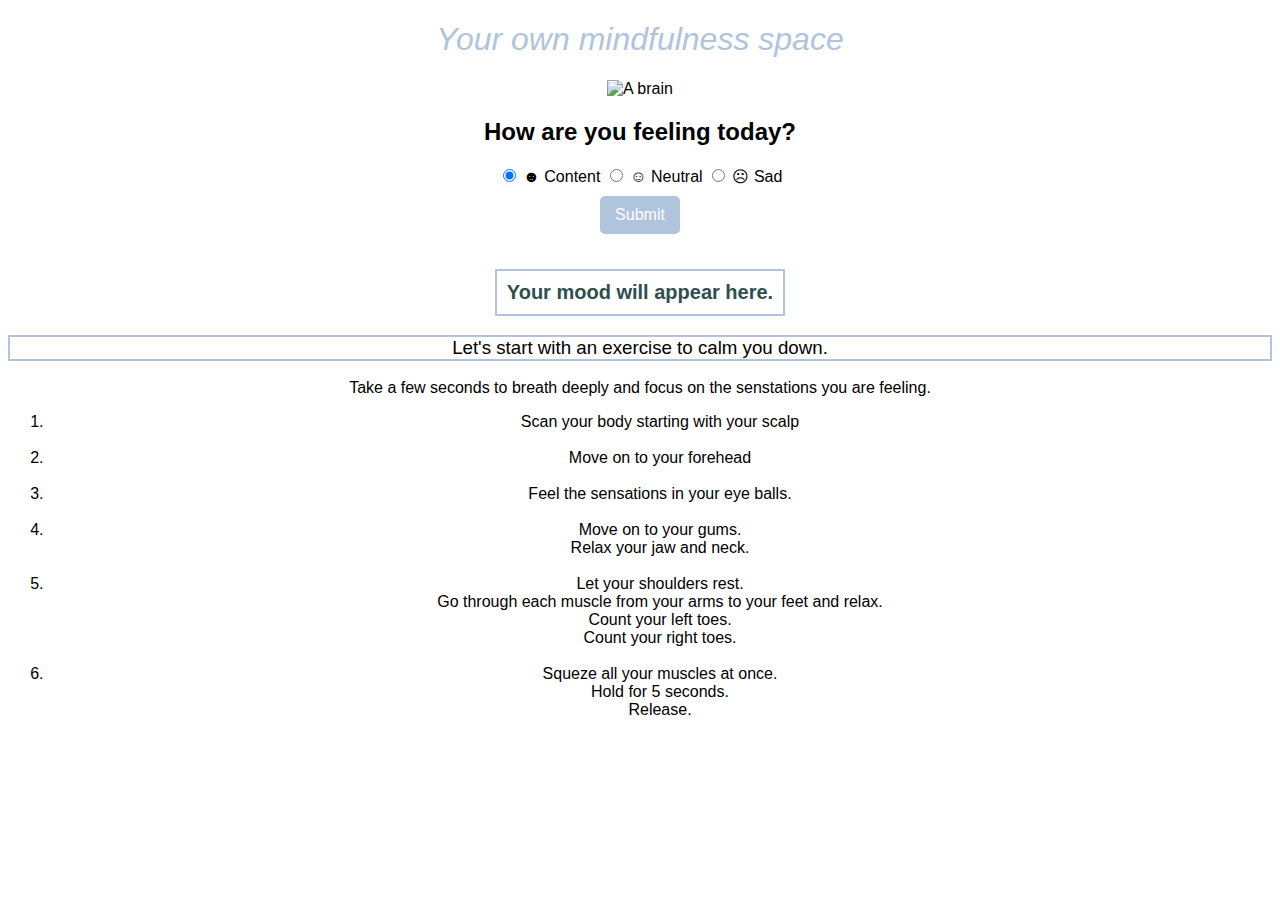
==== index.html @ e4eeb39e "Rename <!DOCTYPE html>.html to index.html" ====
<!doctype html>

<html>
    <head>
        <meta charset="utf-8">

        <title>Stay Mindful</title>

        <!-- Load external CSS styles -->
        <link rel="stylesheet" href="styles.css">

    </head>

    <body>

        <h1>
            <i>Your own <strong> mindfulness </strong> space</i>
            </h1>
        <img src="brainy.jpeg" alt="A brain"
        width="150" height="80">
        <h2>How are you feeling today?</h2>
        
    <form id="moodForm">
        <label>
            <input type="radio" name="mood" value="Content" checked>
            ☻ Content
        </label>
        <label>
            <input type="radio" name="mood" value="Neutral">
             ☺︎ Neutral
        </label>
        <label>
            <input type="radio" name="mood" value="Sad">
            ☹︎ Sad
        </label>
        <br>
        <button type="submit">Submit</button>
    </form>

    <div id="moodOutput">Your mood will appear here.</div>

    <style>
        body {
            font-family: Garamond, sans-serif;
            text-align: center;
        }
        form {
            margin: 20px;
        }
        button {
            margin-top: 10px;
            padding: 10px 15px;
            background-color: lightsteelblue;
            border: none;
            cursor: pointer;
            font-size: 16px;
            color: white;
            border-radius: 5px;
        }
        button:hover {
            background-color: steelblue;
        }
        #moodOutput {
            margin-top: 15px;
            font-size: 20px;
            font-weight: bold;
            color: darkslategray;
            padding: 10px;
            border: 2px solid lightsteelblue;
            display: inline-block;
            min-width: 200px;
        }
    </style>

        

    <h3  style="border: 2px solid lightsteelblue;"> Let's start with an exercise to calm you down.</h3>
        <p>Take a few seconds to breath deeply and focus on the senstations you are feeling.</p>

     
        <ol>
            <li> Scan your body starting with your scalp</li>
            <br>
            <li>Move on to your forehead </li>
            <br>
            <li>Feel the sensations in your eye balls. </li>
            <br>
            <li>Move on to your gums.<br> Relax your jaw and neck. </li>
            <br>
            <li>Let your shoulders rest. <br> Go through each muscle from your arms to your feet and relax.<br> Count your left toes. <br>Count your right toes. </li>
            <br>
            <li>Squeze all your muscles at once. <br> Hold for 5 seconds. <br> Release.  </li>
            <br>

<script src="scripts.js"></script>
</body>
---- styles.css ----
body {
    background-image:url("backyo.jpeg");
    background-size: contain;
    background-position: right;
    background-repeat: no-repeat;
    background-attachment: fixed;
}

h1 {
    text-align: center;
    font-family: Garamond, sans-serif;
    
}
h3 {
    text-align: center;
    font-family: Garamond, sans-serif;
    font-weight: lighter;
}
h1 {
    font-family: Garamond, sans-serif;
    font-weight: lighter;
    font-size: xx-large;
    color: lightsteelblue;
    text-align: center;
}
p {
    font-family: Garamond, sans-serif;
    font-weight: lighter;
    text-align: center;
}
ol {
    font-family: Garamond, sans-serif;
    font-weight: lighter;
    text-align: center;
}
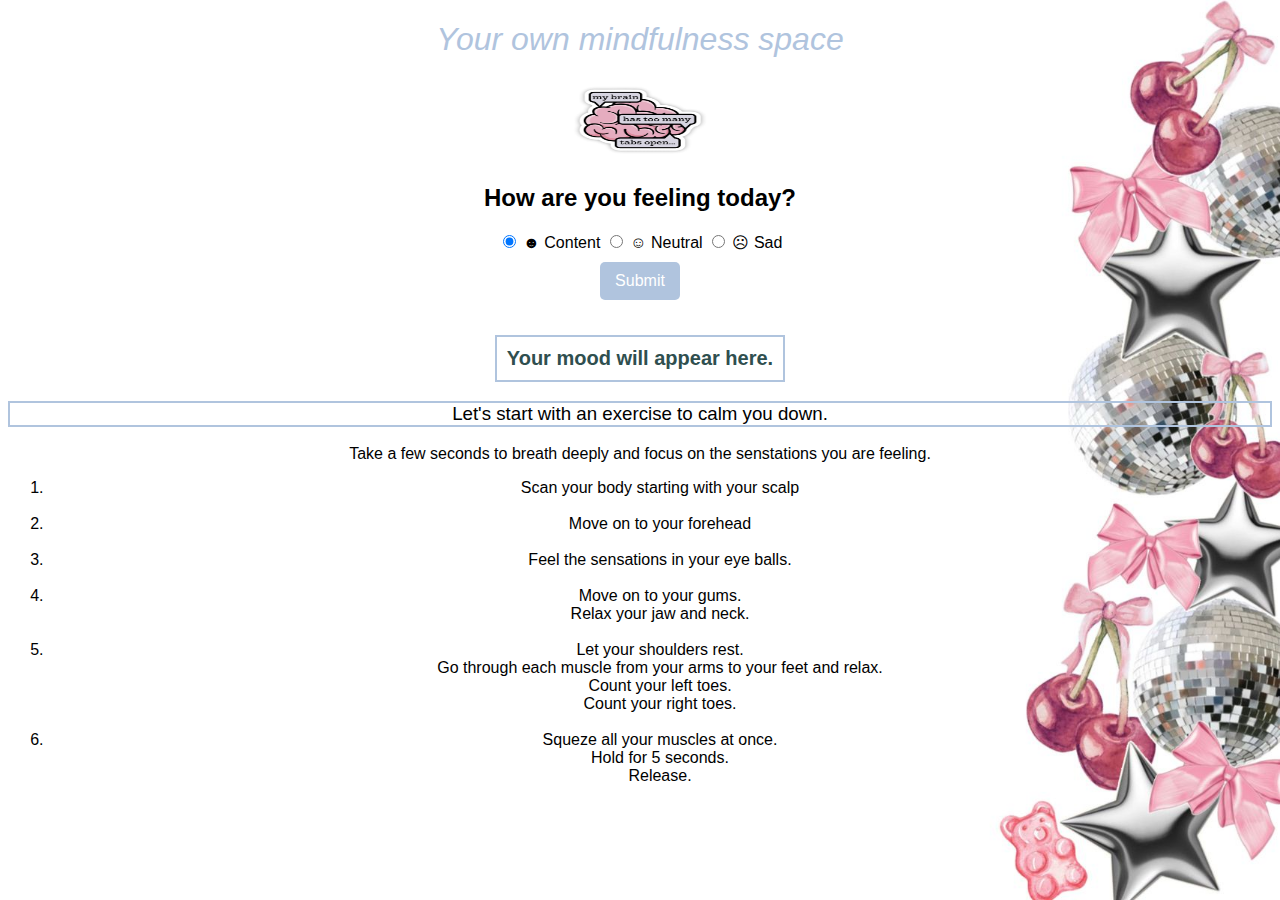
==== commit 7308d383: "Update index.html" ====
--- a/index.html
+++ b/index.html
@@ -6,7 +6,7 @@
 
         <title>Stay Mindful</title>
 
-        <!-- Load external CSS styles -->
+      
         <link rel="stylesheet" href="styles.css">
 
     </head>
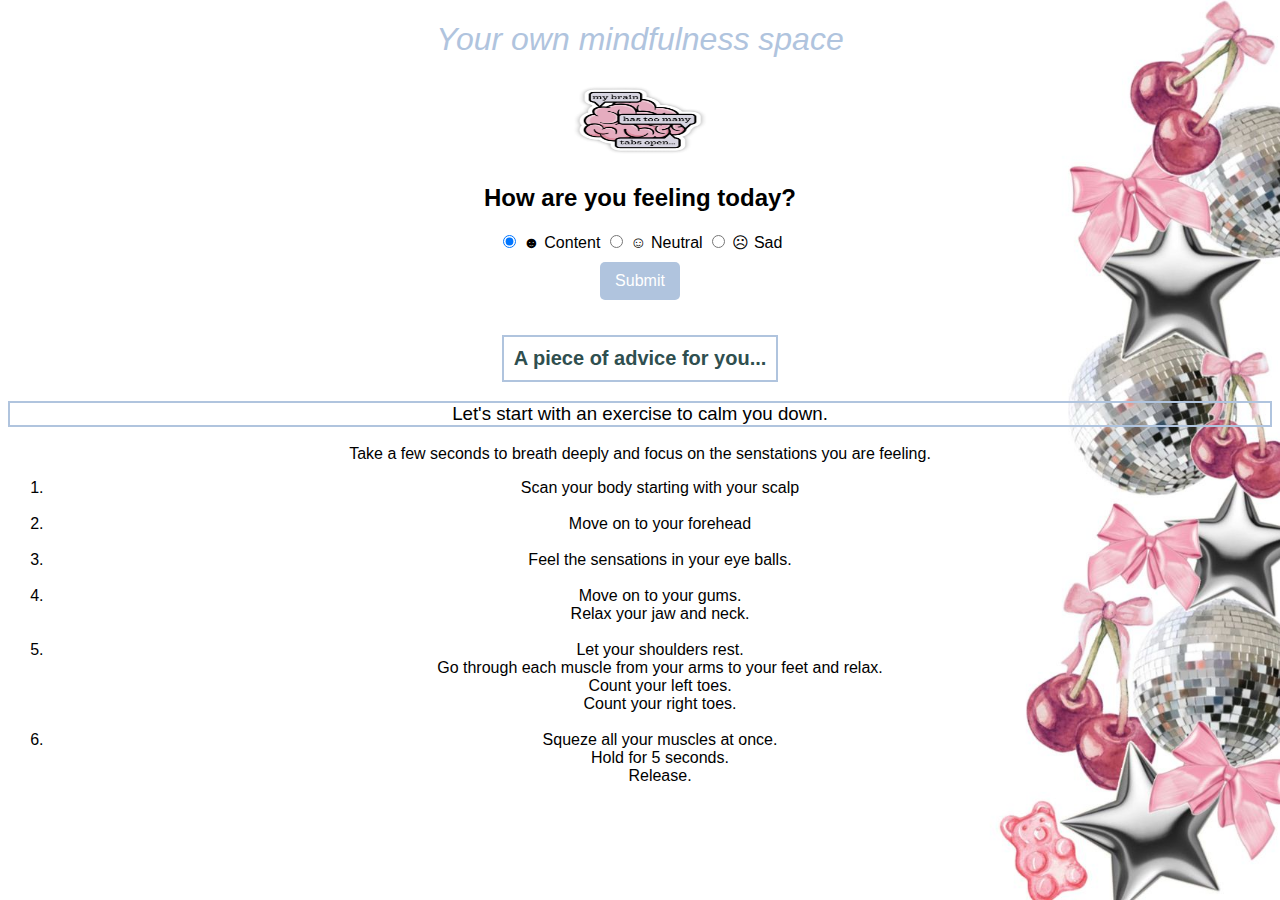
==== commit 33580c96: "Update index.html" ====
--- a/index.html
+++ b/index.html
@@ -37,7 +37,7 @@
         <button type="submit">Submit</button>
     </form>
 
-    <div id="moodOutput">Your mood will appear here.</div>
+    <div id="moodOutput">A piece of advice for you...</div>
 
     <style>
         body {
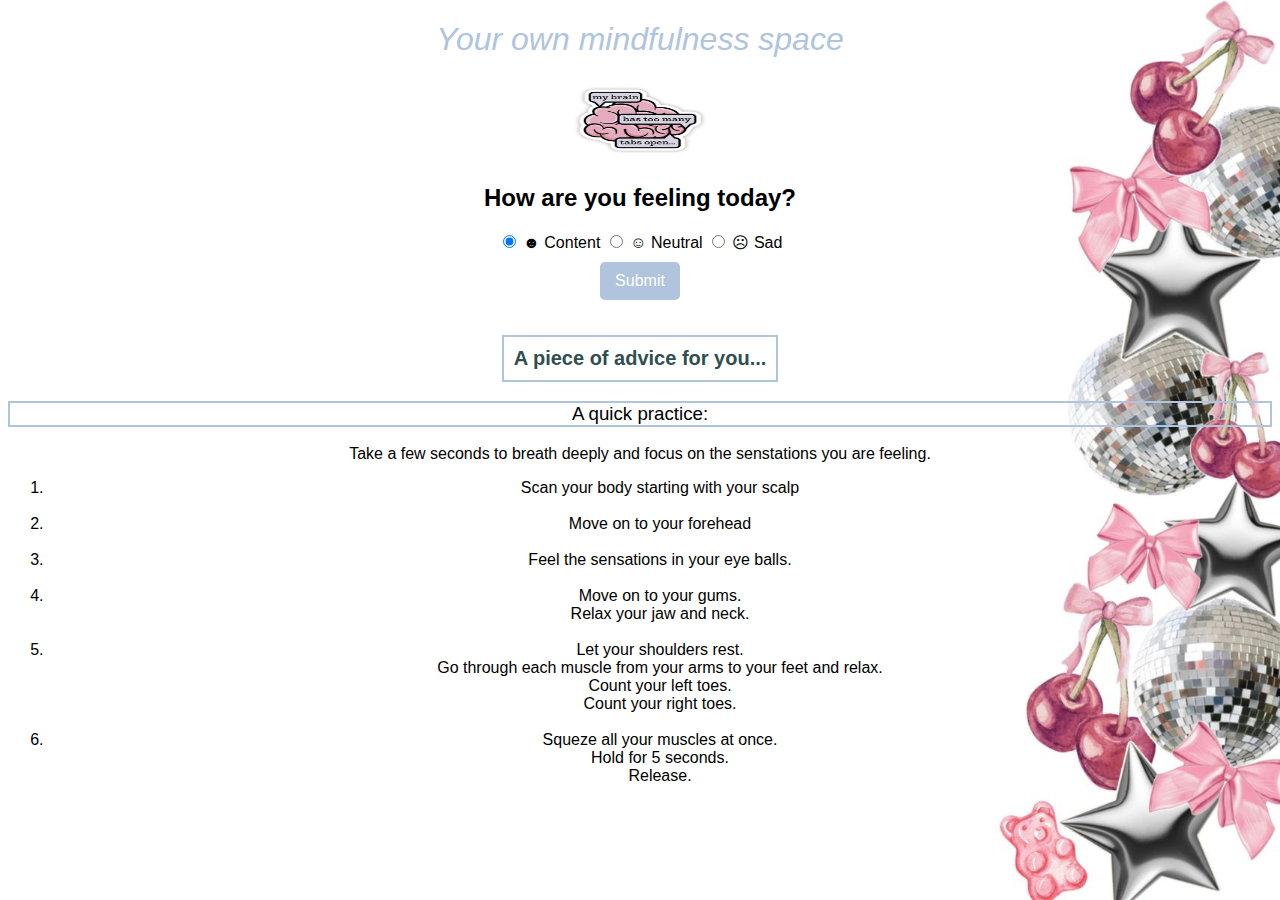
==== commit 79e73bb5: "Update index.html" ====
--- a/index.html
+++ b/index.html
@@ -74,7 +74,7 @@
 
         
 
-    <h3  style="border: 2px solid lightsteelblue;"> Let's start with an exercise to calm you down.</h3>
+    <h3  style="border: 2px solid lightsteelblue;"> A quick practice:</h3>
         <p>Take a few seconds to breath deeply and focus on the senstations you are feeling.</p>
 
      
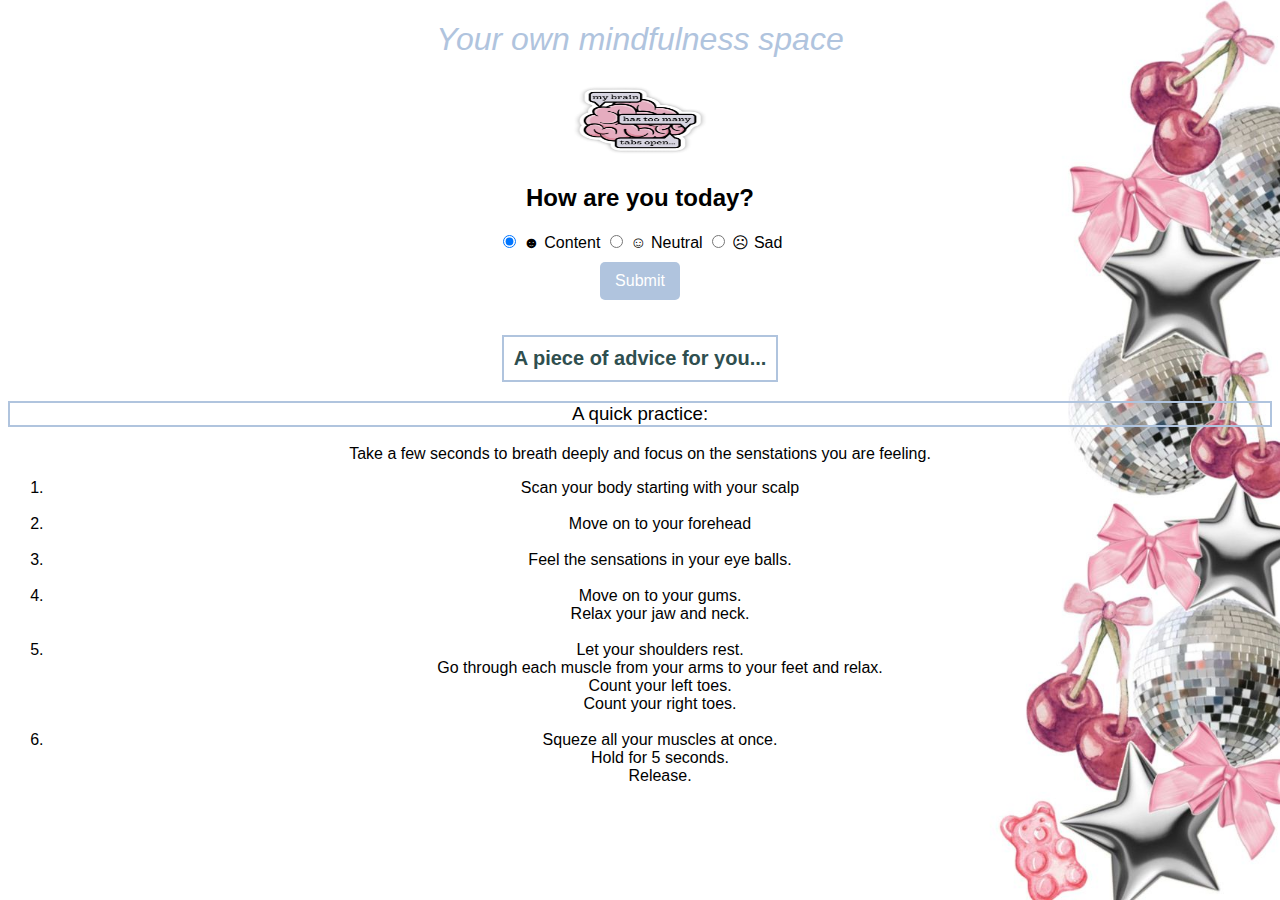
==== commit aa54019d: "Update index.html" ====
--- a/index.html
+++ b/index.html
@@ -18,7 +18,7 @@
             </h1>
         <img src="brainy.jpeg" alt="A brain"
         width="150" height="80">
-        <h2>How are you feeling today?</h2>
+        <h2>How are you today?</h2>
         
     <form id="moodForm">
         <label>
